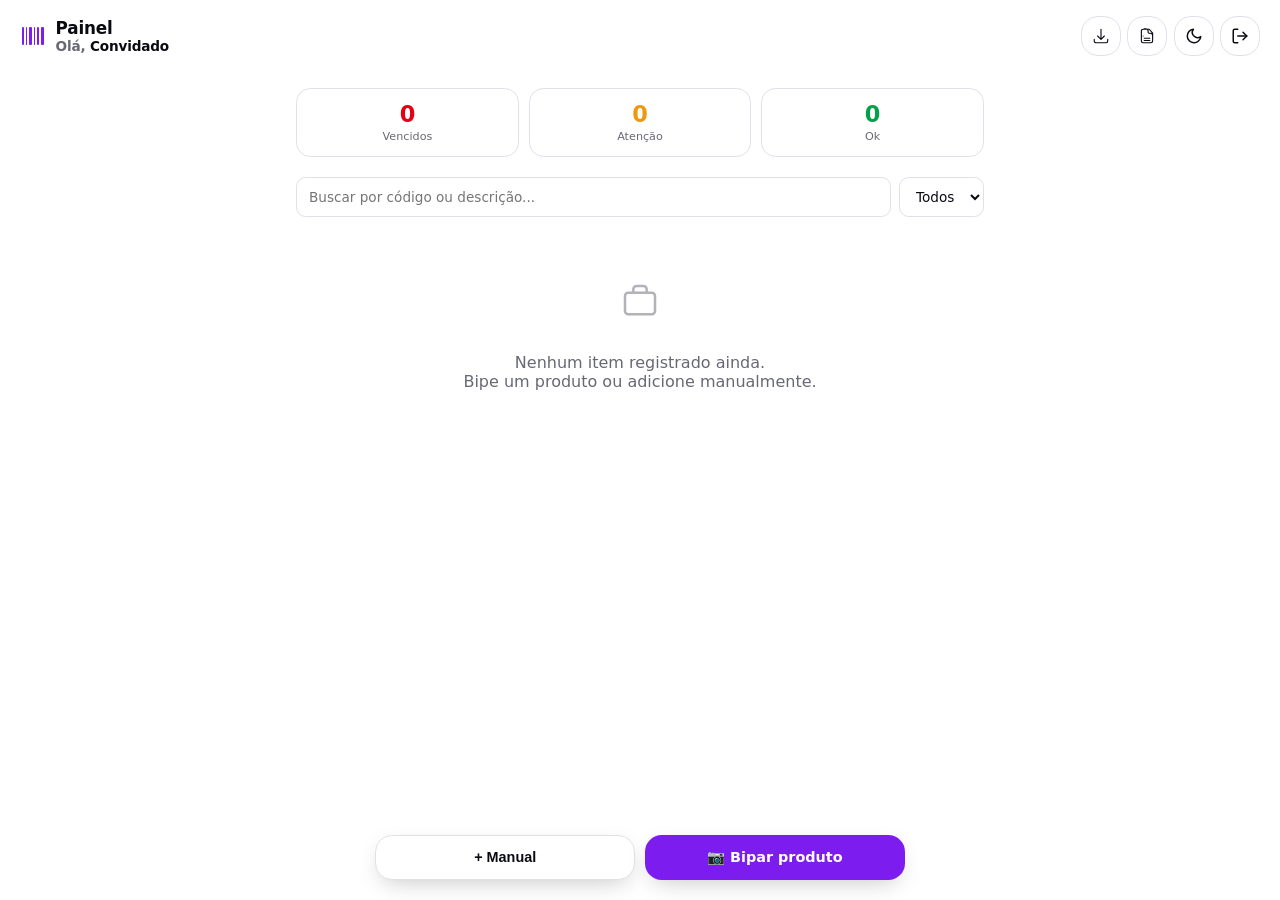
==== painel.html @ 2eb3a89d "feat: update manifest paths for consistency and improve service worker caching logic" ====
<!doctype html>
<html lang="pt-BR">
  <head>
    <meta charset="UTF-8" />
    <meta
      name="viewport"
      content="width=device-width, initial-scale=1, maximum-scale=1"
    />
    <title>Painel — Brigada de Validade</title>

    <meta name="theme-color" content="#6D28D9" />
    <link rel="manifest" href="manifest.json" />
    <link rel="apple-touch-icon" href="icons/android-chrome-192x192.png" />
    <meta name="apple-mobile-web-app-capable" content="yes" />

    <link rel="stylesheet" href="css/style.css" />
    <link rel="stylesheet" href="css/painel.css" />
  </head>
  <body>
    <header class="appbar">
      <div class="appbar__brand">
        <svg
          width="26"
          height="26"
          viewBox="0 0 26 26"
          fill="none"
          xmlns="http://www.w3.org/2000/svg"
        >
          <rect
            x="2"
            y="4"
            width="2"
            height="18"
            rx="1"
            fill="var(--primary)"
          />
          <rect
            x="6"
            y="4"
            width="1"
            height="18"
            rx="0.5"
            fill="var(--primary)"
          />
          <rect
            x="9"
            y="4"
            width="3"
            height="18"
            rx="1"
            fill="var(--primary)"
          />
          <rect
            x="14"
            y="4"
            width="1"
            height="18"
            rx="0.5"
            fill="var(--primary)"
          />
          <rect
            x="17"
            y="4"
            width="2"
            height="18"
            rx="1"
            fill="var(--primary)"
          />
          <rect
            x="21"
            y="4"
            width="3"
            height="18"
            rx="1"
            fill="var(--primary)"
          />
        </svg>
        <div>
          <div>Painel</div>
          <div class="greeting">Olá, <strong id="funcName">—</strong></div>
        </div>
      </div>

      <div style="display: flex; gap: 0.4rem">
        <button
          class="theme-toggle"
          id="installBtn"
          type="button"
          aria-label="Instalar aplicativo"
        >
          <!-- heroicons: arrow-down-tray -->
          <svg
            width="18"
            height="18"
            viewBox="0 0 24 24"
            fill="none"
            stroke="currentColor"
            stroke-width="1.5"
            stroke-linecap="round"
            stroke-linejoin="round"
          >
            <path
              d="M3 16.5v2.25A2.25 2.25 0 005.25 21h13.5A2.25 2.25 0 0021 18.75V16.5M16.5 12L12 16.5m0 0L7.5 12m4.5 4.5V3"
            />
          </svg>
        </button>
        <a
          class="theme-toggle"
          href="relatorio.html"
          aria-label="Gerar relatório"
          style="text-decoration: none; display: grid; place-items: center"
        >
          <!-- heroicons: document-text -->
          <svg
            width="18"
            height="18"
            viewBox="0 0 24 24"
            fill="none"
            stroke="currentColor"
            stroke-width="1.5"
            stroke-linecap="round"
            stroke-linejoin="round"
          >
            <path
              d="M19.5 14.25v-2.625a3.375 3.375 0 00-3.375-3.375h-1.5A1.125 1.125 0 0113.5 7.125v-1.5a3.375 3.375 0 00-3.375-3.375H8.25m0 12.75h7.5m-7.5 3h7.5m-9-6h.008v.008H6.75v-.008zM6.75 21h10.5a2.25 2.25 0 002.25-2.25V8.25L15 3H6.75A2.25 2.25 0 004.5 5.25v13.5A2.25 2.25 0 006.75 21z"
            />
          </svg>
        </a>
        <button
          class="theme-toggle"
          id="themeToggle"
          type="button"
          aria-label="Alternar tema"
        >
          <svg
            id="iconMoon"
            width="18"
            height="18"
            viewBox="0 0 24 24"
            fill="none"
            stroke="currentColor"
            stroke-width="2"
            stroke-linecap="round"
            stroke-linejoin="round"
          >
            <path d="M21 12.79A9 9 0 1 1 11.21 3 7 7 0 0 0 21 12.79z"></path>
          </svg>
          <svg
            id="iconSun"
            width="18"
            height="18"
            viewBox="0 0 24 24"
            fill="none"
            stroke="currentColor"
            stroke-width="2"
            stroke-linecap="round"
            stroke-linejoin="round"
            style="display: none"
          >
            <circle cx="12" cy="12" r="5"></circle>
            <line x1="12" y1="1" x2="12" y2="3"></line>
            <line x1="12" y1="21" x2="12" y2="23"></line>
            <line x1="4.22" y1="4.22" x2="5.64" y2="5.64"></line>
            <line x1="18.36" y1="18.36" x2="19.78" y2="19.78"></line>
            <line x1="1" y1="12" x2="3" y2="12"></line>
            <line x1="21" y1="12" x2="23" y2="12"></line>
            <line x1="4.22" y1="19.78" x2="5.64" y2="18.36"></line>
            <line x1="18.36" y1="5.64" x2="19.78" y2="4.22"></line>
          </svg>
        </button>
        <button
          class="theme-toggle"
          id="logoutBtn"
          type="button"
          aria-label="Sair"
        >
          <svg
            width="18"
            height="18"
            viewBox="0 0 24 24"
            fill="none"
            stroke="currentColor"
            stroke-width="2"
            stroke-linecap="round"
            stroke-linejoin="round"
          >
            <path d="M9 21H5a2 2 0 0 1-2-2V5a2 2 0 0 1 2-2h4"></path>
            <polyline points="16 17 21 12 16 7"></polyline>
            <line x1="21" y1="12" x2="9" y2="12"></line>
          </svg>
        </button>
      </div>
    </header>

    <div class="offline-banner" id="offlineBanner">
      <svg
        viewBox="0 0 24 24"
        fill="none"
        stroke="currentColor"
        stroke-width="1.5"
        stroke-linecap="round"
        stroke-linejoin="round"
      >
        <path
          d="M12 9v3.75m-9.303 3.376c-.866 1.5.217 3.374 1.948 3.374h14.71c1.73 0 2.813-1.874 1.948-3.374L13.949 3.378c-.866-1.5-3.032-1.5-3.898 0L2.697 16.126zM12 15.75h.007v.008H12v-.008z"
        />
      </svg>
      <span>Sem conexão — seus dados continuam salvos neste aparelho.</span>
    </div>

    <main class="page">
      <div class="alert-banner" id="alertBanner"></div>

      <div class="summary">
        <div class="summary__card summary__card--vencido">
          <span class="summary__num" id="summaryVencido">0</span>
          <span class="summary__label">Vencidos</span>
        </div>
        <div class="summary__card summary__card--atencao">
          <span class="summary__num" id="summaryAtencao">0</span>
          <span class="summary__label">Atenção</span>
        </div>
        <div class="summary__card summary__card--ok">
          <span class="summary__num" id="summaryOk">0</span>
          <span class="summary__label">Ok</span>
        </div>
      </div>

      <div class="filters">
        <input
          type="text"
          id="searchInput"
          placeholder="Buscar por código ou descrição..."
        />
        <select id="corredorFilter">
          <option value="">Todos corredores</option>
        </select>
      </div>

      <div class="list" id="list"></div>

      <div class="empty-state" id="emptyState">
        <svg
          width="40"
          height="40"
          viewBox="0 0 24 24"
          fill="none"
          stroke="currentColor"
          stroke-width="1.5"
          stroke-linecap="round"
          stroke-linejoin="round"
        >
          <rect x="3" y="7" width="18" height="13" rx="2"></rect>
          <path d="M8 7V5a2 2 0 0 1 2-2h4a2 2 0 0 1 2 2v2"></path>
        </svg>
        <p>
          Nenhum item registrado ainda.<br />Bipe um produto ou adicione
          manualmente.
        </p>
      </div>
    </main>

    <div class="fabs">
      <button class="fab fab--secondary" id="openAddModal" type="button">
        + Manual
      </button>
      <a
        class="fab fab--primary"
        href="scanner.html"
        style="text-decoration: none"
      >
        📷 Bipar produto
      </a>
    </div>

    <!-- Modal de cadastro manual -->
    <div class="modal-overlay" id="modalOverlay">
      <div class="modal">
        <h2>Adicionar item manualmente</h2>
        <form id="addForm">
          <div class="modal-row">
            <div class="field">
              <label for="fCorredor">Corredor</label>
              <input type="text" id="fCorredor" placeholder="Ex: A3" required />
            </div>
            <div class="field">
              <label for="fCodigo">Código</label>
              <input
                type="text"
                id="fCodigo"
                placeholder="Ex: 7891000"
                required
              />
            </div>
          </div>

          <div class="field">
            <label for="fDescricao">Descrição</label>
            <input
              type="text"
              id="fDescricao"
              placeholder="Ex: Leite Integral 1L"
              required
            />
          </div>

          <div class="modal-row">
            <div class="field">
              <label for="fQuantidade">Quantidade</label>
              <input
                type="number"
                id="fQuantidade"
                min="0"
                value="1"
                required
              />
            </div>
            <div class="field">
              <label for="fValidade">Validade</label>
              <input type="date" id="fValidade" required />
            </div>
          </div>

          <div class="modal-actions">
            <button type="button" class="btn btn--ghost" id="closeAddModal">
              Cancelar
            </button>
            <button type="submit" class="btn btn--primary">Salvar</button>
          </div>
        </form>
      </div>
    </div>

    <script src="js/storage-local.js"></script>
    <script src="js/painel.js"></script>
    <script>
      if ("serviceWorker" in navigator) {
        window.addEventListener("load", () => {
          navigator.serviceWorker.register("service-worker.js").catch(() => {});
        });
      }
    </script>
    <script src="js/offline-status.js"></script>
    <script src="js/pwa-install.js"></script>
  </body>
</html>
---- css/style.css ----
/* =========================================================
   Brigada de Validade — estilos globais
   Paleta adaptada dos tokens oklch fornecidos (roxo/violeta)
   ========================================================= */

:root {
  --background: oklch(1 0 0);
  --foreground: oklch(0.15 0.02 285);
  --card: oklch(1 0 0);
  --card-foreground: oklch(0.15 0.02 285);
  --primary: oklch(0.52 0.27 295);
  --primary-foreground: oklch(1 0 0);
  --secondary: oklch(0.96 0.015 295);
  --secondary-foreground: oklch(0.3 0.06 295);
  --muted: oklch(0.97 0.008 295);
  --muted-foreground: oklch(0.52 0.02 285);
  --accent: oklch(0.93 0.04 295);
  --accent-foreground: oklch(0.4 0.15 295);
  --border: oklch(0.91 0.015 295);
  --input: oklch(0.91 0.015 295);
  --ring: oklch(0.52 0.27 295);
  --destructive: oklch(0.58 0.24 27);
  --success: oklch(0.62 0.17 150);
  --success-bg: oklch(0.95 0.05 150);
  --warning: oklch(0.75 0.16 70);
  --warning-bg: oklch(0.95 0.06 70);
  --radius: 0.75rem;
  --font-sans:
    "Inter", ui-sans-serif, system-ui, -apple-system, "Segoe UI", Roboto,
    sans-serif;
}

.dark {
  --background: oklch(0 0 0);
  --foreground: oklch(0.95 0.006 285);
  --card: oklch(0.07 0.01 285);
  --card-foreground: oklch(0.95 0.006 285);
  --primary: oklch(0.68 0.24 295);
  --primary-foreground: oklch(0 0 0);
  --secondary: oklch(0.12 0.015 285);
  --secondary-foreground: oklch(0.95 0.006 285);
  --muted: oklch(0 0 0);
  --muted-foreground: oklch(0.65 0.015 285);
  --accent: oklch(0.18 0.06 295);
  --accent-foreground: oklch(0.88 0.06 295);
  --border: oklch(1 0 0 / 10%);
  --input: oklch(1 0 0 / 12%);
  --ring: oklch(0.68 0.24 295);
  --destructive: oklch(0.65 0.22 27);
  --success: oklch(0.7 0.17 150);
  --success-bg: oklch(0.18 0.05 150);
  --warning: oklch(0.78 0.16 70);
  --warning-bg: oklch(0.2 0.06 70);
}

* {
  box-sizing: border-box;
}

html {
  font-family: var(--font-sans);
  -webkit-tap-highlight-color: transparent;
}

body {
  margin: 0;
  background: var(--background);
  color: var(--foreground);
  min-height: 100dvh;
  transition:
    background-color 0.2s ease,
    color 0.2s ease;
}

/* ---------- App bar ---------- */
.appbar {
  display: flex;
  align-items: center;
  justify-content: space-between;
  padding: 1rem 1.25rem;
}

.appbar__brand {
  display: flex;
  align-items: center;
  gap: 0.6rem;
  font-weight: 700;
  font-size: 1.05rem;
  letter-spacing: -0.01em;
}

.appbar__brand svg {
  flex-shrink: 0;
}

.theme-toggle {
  width: 2.5rem;
  height: 2.5rem;
  display: grid;
  place-items: center;
  border-radius: calc(var(--radius) * 1.4);
  border: 1px solid var(--border);
  background: var(--card);
  color: var(--foreground);
  cursor: pointer;
}

.theme-toggle:hover {
  background: var(--accent);
}

/* ---------- Banner de status offline ---------- */
.offline-banner {
  display: none;
  align-items: center;
  gap: 0.5rem;
  background: var(--warning-bg);
  color: var(--warning);
  padding: 0.55rem 1rem;
  font-size: 0.78rem;
  font-weight: 600;
  text-align: left;
}

.offline-banner.show {
  display: flex;
}

.offline-banner svg {
  width: 16px;
  height: 16px;
  flex-shrink: 0;
}

/* ---------- Layout central ---------- */
.wrap {
  min-height: calc(100dvh - 4.5rem);
  display: flex;
  align-items: center;
  justify-content: center;
  padding: 1.25rem;
}

.card {
  width: 100%;
  max-width: 380px;
  background: var(--card);
  color: var(--card-foreground);
  border: 1px solid var(--border);
  border-radius: var(--radius-2xl, calc(var(--radius) * 1.8));
  padding: 2rem 1.75rem;
  box-shadow:
    0 1px 2px oklch(0 0 0 / 4%),
    0 12px 32px -18px oklch(0 0 0 / 25%);
}

.card__eyebrow {
  display: inline-flex;
  align-items: center;
  gap: 0.4rem;
  font-size: 0.72rem;
  font-weight: 600;
  text-transform: uppercase;
  letter-spacing: 0.08em;
  color: var(--primary);
  background: var(--accent);
  padding: 0.3rem 0.6rem;
  border-radius: 999px;
  margin-bottom: 1rem;
}

.card h1 {
  font-size: 1.5rem;
  line-height: 1.2;
  margin: 0 0 0.35rem;
  letter-spacing: -0.02em;
}

.card p.sub {
  margin: 0 0 1.5rem;
  color: var(--muted-foreground);
  font-size: 0.92rem;
  line-height: 1.4;
}

/* ---------- Formulário ---------- */
.field {
  margin-bottom: 1rem;
}

.field label {
  display: block;
  font-size: 0.82rem;
  font-weight: 500;
  margin-bottom: 0.4rem;
  color: var(--foreground);
}

.field input {
  width: 100%;
  padding: 0.7rem 0.85rem;
  border-radius: calc(var(--radius) * 0.8);
  border: 1px solid var(--input);
  background: var(--background);
  color: var(--foreground);
  font-size: 0.95rem;
  font-family: inherit;
}

.field input:focus {
  outline: none;
  border-color: var(--ring);
  box-shadow: 0 0 0 3px oklch(from var(--ring) l c h / 20%);
}

.btn {
  width: 100%;
  padding: 0.8rem 1rem;
  border-radius: calc(var(--radius) * 0.8);
  border: none;
  font-size: 0.95rem;
  font-weight: 600;
  cursor: pointer;
  font-family: inherit;
  transition:
    opacity 0.15s ease,
    transform 0.05s ease;
}

.btn:active {
  transform: scale(0.98);
}

.btn--primary {
  background: var(--primary);
  color: var(--primary-foreground);
  margin-top: 0.25rem;
}

.btn--primary:hover {
  opacity: 0.92;
}

.btn--ghost {
  background: transparent;
  color: var(--muted-foreground);
  margin-top: 0.6rem;
  font-weight: 500;
}

.btn--ghost:hover {
  color: var(--foreground);
}

.divider {
  display: flex;
  align-items: center;
  gap: 0.75rem;
  color: var(--muted-foreground);
  font-size: 0.75rem;
  margin: 1.25rem 0;
}

.divider::before,
.divider::after {
  content: "";
  flex: 1;
  height: 1px;
  background: var(--border);
}

.footer-note {
  text-align: center;
  font-size: 0.75rem;
  color: var(--muted-foreground);
  padding: 1rem 1rem 1.5rem;
}

@media (max-width: 380px) {
  .card {
    padding: 1.5rem 1.25rem;
  }
}
---- css/painel.css ----
/* =========================================================
   Brigada de Validade — estilos do painel
   (depende de css/style.css já carregado antes)
   ========================================================= */

/* cores semânticas extras — não vêm do tema original,
   adicionadas só pra status de validade */
:root {
  --success: oklch(0.62 0.17 150);
  --success-bg: oklch(0.95 0.05 150);
  --warning: oklch(0.75 0.16 70);
  --warning-bg: oklch(0.95 0.06 70);
}
.dark {
  --success: oklch(0.7 0.17 150);
  --success-bg: oklch(0.18 0.05 150);
  --warning: oklch(0.78 0.16 70);
  --warning-bg: oklch(0.2 0.06 70);
}

.page {
  max-width: 720px;
  margin: 0 auto;
  padding: 0 1rem 6rem;
}

.greeting {
  font-size: 0.85rem;
  color: var(--muted-foreground);
}

.greeting strong {
  color: var(--foreground);
}

/* ---------- Resumo (cards de status) ---------- */
.summary {
  display: grid;
  grid-template-columns: repeat(3, 1fr);
  gap: 0.6rem;
  margin: 1rem 0 1.25rem;
}

.summary__card {
  background: var(--card);
  border: 1px solid var(--border);
  border-radius: calc(var(--radius) * 1.2);
  padding: 0.85rem 0.7rem;
  text-align: center;
}

.summary__num {
  font-size: 1.4rem;
  font-weight: 700;
  line-height: 1;
  display: block;
}

.summary__label {
  font-size: 0.7rem;
  color: var(--muted-foreground);
  margin-top: 0.3rem;
  display: block;
}

.summary__card--vencido .summary__num {
  color: var(--destructive);
}
.summary__card--atencao .summary__num {
  color: var(--warning);
}
.summary__card--ok .summary__num {
  color: var(--success);
}

/* ---------- Aviso ---------- */
.alert-banner {
  display: none;
  align-items: center;
  gap: 0.6rem;
  background: var(--destructive);
  color: white;
  padding: 0.7rem 0.9rem;
  border-radius: calc(var(--radius) * 0.9);
  font-size: 0.85rem;
  font-weight: 500;
  margin-bottom: 1rem;
}

.alert-banner.show {
  display: flex;
}

/* ---------- Filtros ---------- */
.filters {
  display: flex;
  gap: 0.5rem;
  margin-bottom: 1rem;
}

.filters input[type="text"],
.filters select {
  flex: 1;
  padding: 0.6rem 0.75rem;
  border-radius: calc(var(--radius) * 0.8);
  border: 1px solid var(--input);
  background: var(--card);
  color: var(--foreground);
  font-size: 0.85rem;
  font-family: inherit;
}

.filters select {
  flex: 0 0 auto;
  max-width: 130px;
}

/* ---------- Lista de itens ---------- */
.list {
  display: flex;
  flex-direction: column;
  gap: 0.6rem;
}

.item {
  display: flex;
  align-items: center;
  gap: 0.75rem;
  background: var(--card);
  border: 1px solid var(--border);
  border-left: 4px solid var(--border);
  border-radius: calc(var(--radius) * 1.1);
  padding: 0.8rem 0.9rem;
}

.item--vencido {
  border-left-color: var(--destructive);
}
.item--atencao {
  border-left-color: var(--warning);
}
.item--ok {
  border-left-color: var(--success);
}

.item__main {
  flex: 1;
  min-width: 0;
}

.item__top {
  display: flex;
  align-items: baseline;
  gap: 0.5rem;
  flex-wrap: wrap;
}

.item__codigo {
  font-weight: 700;
  font-size: 0.9rem;
}

.item__corredor {
  font-size: 0.72rem;
  color: var(--primary);
  background: var(--accent);
  padding: 0.1rem 0.45rem;
  border-radius: 999px;
  font-weight: 600;
}

.item__descricao {
  font-size: 0.85rem;
  color: var(--muted-foreground);
  margin-top: 0.15rem;
  white-space: nowrap;
  overflow: hidden;
  text-overflow: ellipsis;
}

.item__meta {
  display: flex;
  gap: 0.75rem;
  font-size: 0.75rem;
  color: var(--muted-foreground);
  margin-top: 0.35rem;
}

.item__badge {
  font-size: 0.68rem;
  font-weight: 700;
  padding: 0.15rem 0.5rem;
  border-radius: 999px;
  white-space: nowrap;
}

.item--vencido .item__badge {
  background: var(--destructive);
  color: white;
}
.item--atencao .item__badge {
  background: var(--warning-bg);
  color: var(--warning);
}
.item--ok .item__badge {
  background: var(--success-bg);
  color: var(--success);
}

.item__del {
  border: none;
  background: transparent;
  color: var(--muted-foreground);
  cursor: pointer;
  width: 2rem;
  height: 2rem;
  display: grid;
  place-items: center;
  border-radius: 50%;
  flex-shrink: 0;
}

.item__del:hover {
  background: var(--accent);
  color: var(--destructive);
}

.empty-state {
  text-align: center;
  padding: 3rem 1rem;
  color: var(--muted-foreground);
}

.empty-state svg {
  margin-bottom: 0.75rem;
  opacity: 0.5;
}

/* ---------- Botões flutuantes ---------- */
.fabs {
  position: fixed;
  bottom: 1.25rem;
  left: 0;
  right: 0;
  display: flex;
  justify-content: center;
  gap: 0.6rem;
  padding: 0 1rem;
  max-width: 720px;
  margin: 0 auto;
}

.fab {
  flex: 1;
  max-width: 260px;
  padding: 0.85rem 1rem;
  border-radius: calc(var(--radius) * 1.4);
  border: none;
  font-weight: 600;
  font-size: 0.9rem;
  display: flex;
  align-items: center;
  justify-content: center;
  gap: 0.5rem;
  cursor: pointer;
  box-shadow: 0 8px 24px -8px oklch(0 0 0 / 25%);
}

.fab--primary {
  background: var(--primary);
  color: var(--primary-foreground);
}
.fab--secondary {
  background: var(--card);
  color: var(--foreground);
  border: 1px solid var(--border);
}

/* ---------- Modal de adição manual ---------- */
/* ---------- Modal de adição manual ---------- */
.modal-overlay {
  position: fixed;
  inset: 0;
  background: oklch(0 0 0 / 45%);
  display: none;
  z-index: 50;
}

/* aberto */
.modal-overlay.show {
  display: flex;
}

/* MOBILE (padrão): nasce de baixo */
.modal-overlay {
  align-items: flex-end;
  justify-content: center;
}

.modal {
  width: 100%;
  max-width: 480px;
  background: var(--card);
  color: var(--card-foreground);
  border-radius: 1.5rem 1.5rem 0 0;
  padding: 1.5rem 1.25rem 2rem;
  max-height: 88dvh;
  overflow-y: auto;

  /* animação mobile */
  transform: translateY(100%);
  opacity: 0.98;
  transition:
    transform 0.28s ease,
    opacity 0.2s ease;
}

.modal-overlay.show .modal {
  transform: translateY(0);
  opacity: 1;
}

/* desktop: centralizado no meio (sem subir de baixo) */
@media (min-width: 901px) {
  .modal-overlay {
    align-items: center;
    justify-content: center;
    padding: 1rem;
  }

  .modal {
    width: min(520px, 92vw);
    max-height: 86vh;
    border-radius: calc(var(--radius) * 1.4);
    padding: 1.25rem;

    /* animação desktop */
    transform: translateY(6px) scale(0.98);
    opacity: 0;
  }

  .modal-overlay.show .modal {
    transform: translateY(0) scale(1);
    opacity: 1;
  }
}
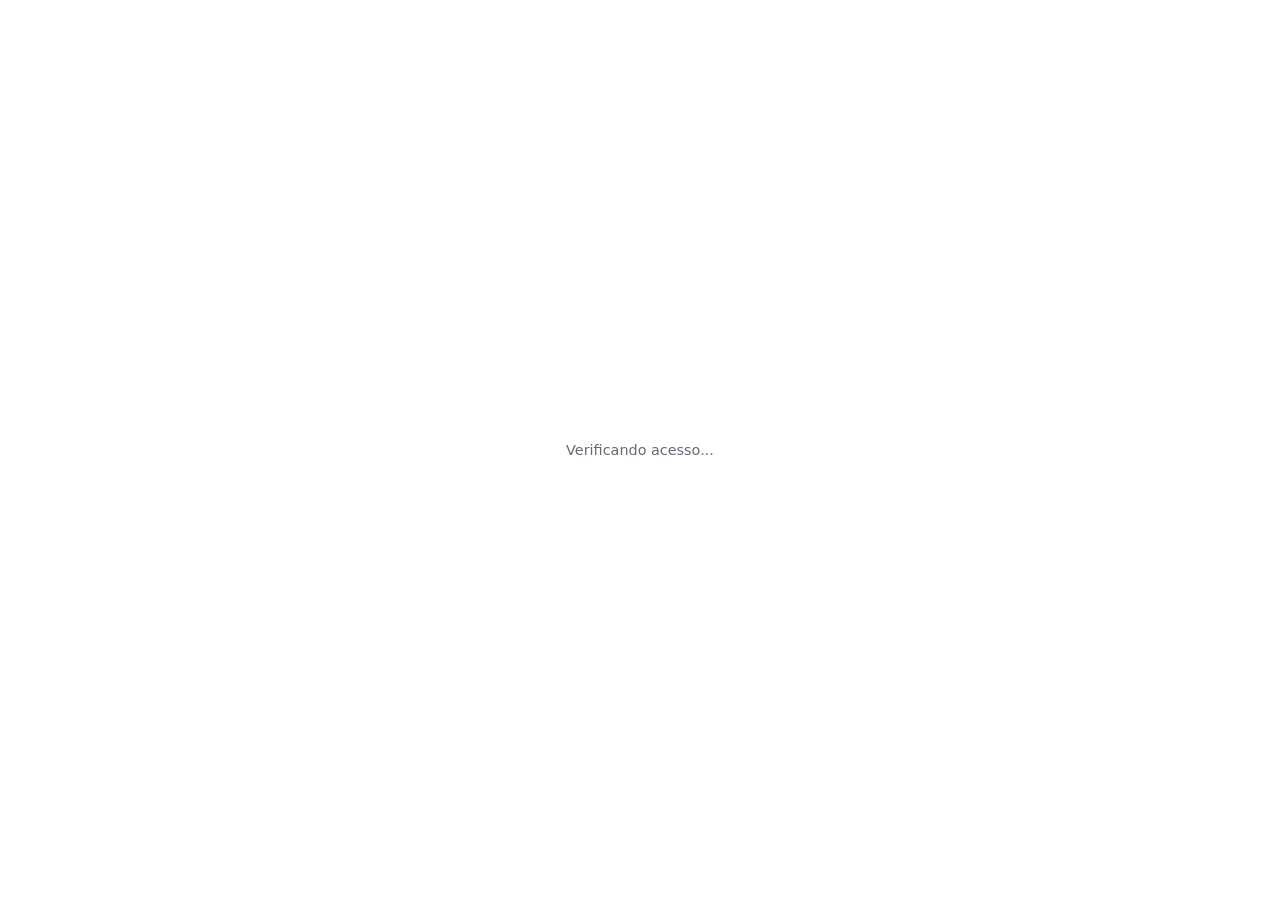
==== commit ff07dcc2: "feat: implement authentication and synchronization features with Neon Auth and Data API" ====
--- a/painel.html
+++ b/painel.html
@@ -10,13 +10,62 @@
 
     <meta name="theme-color" content="#6D28D9" />
     <link rel="manifest" href="manifest.json" />
-    <link rel="apple-touch-icon" href="icons/android-chrome-192x192.png" />
+    <link rel="icon" type="image/x-icon" href="icons/favicon.ico" />
+    <link
+      rel="icon"
+      type="image/png"
+      sizes="32x32"
+      href="icons/favicon-32x32.png"
+    />
+    <link
+      rel="icon"
+      type="image/png"
+      sizes="16x16"
+      href="icons/favicon-16x16.png"
+    />
+    <link
+      rel="apple-touch-icon"
+      sizes="180x180"
+      href="icons/apple-touch-icon.png"
+    />
+    <meta name="mobile-web-app-capable" content="yes" />
     <meta name="apple-mobile-web-app-capable" content="yes" />
 
     <link rel="stylesheet" href="css/style.css" />
     <link rel="stylesheet" href="css/painel.css" />
   </head>
   <body>
+    <div
+      id="authOverlay"
+      style="
+        position: fixed;
+        inset: 0;
+        background: var(--background);
+        display: flex;
+        align-items: center;
+        justify-content: center;
+        z-index: 999;
+        color: var(--muted-foreground);
+        font-size: 0.9rem;
+      "
+    >
+      Verificando acesso...
+    </div>
+    <script type="module">
+      // trava de acesso real — valida a sessão assinada pelo Neon Auth.
+      // Sem sessão válida, ninguém vê o conteúdo desta página nem por um instante.
+      import { sessaoValida, logout } from "./js/auth.js";
+      const ok = await sessaoValida();
+      if (!ok) {
+        window.location.href = "index.html";
+      } else {
+        document.getElementById("authOverlay").remove();
+      }
+
+      // logout de verdade — encerra a sessão no Neon, não só localStorage
+      document.getElementById("logoutBtn").addEventListener("click", logout);
+    </script>
+
     <header class="appbar">
       <div class="appbar__brand">
         <svg
@@ -332,6 +381,7 @@
     </div>
 
     <script src="js/storage-local.js"></script>
+    <script type="module" src="js/sync.js"></script>
     <script src="js/painel.js"></script>
     <script>
       if ("serviceWorker" in navigator) {
